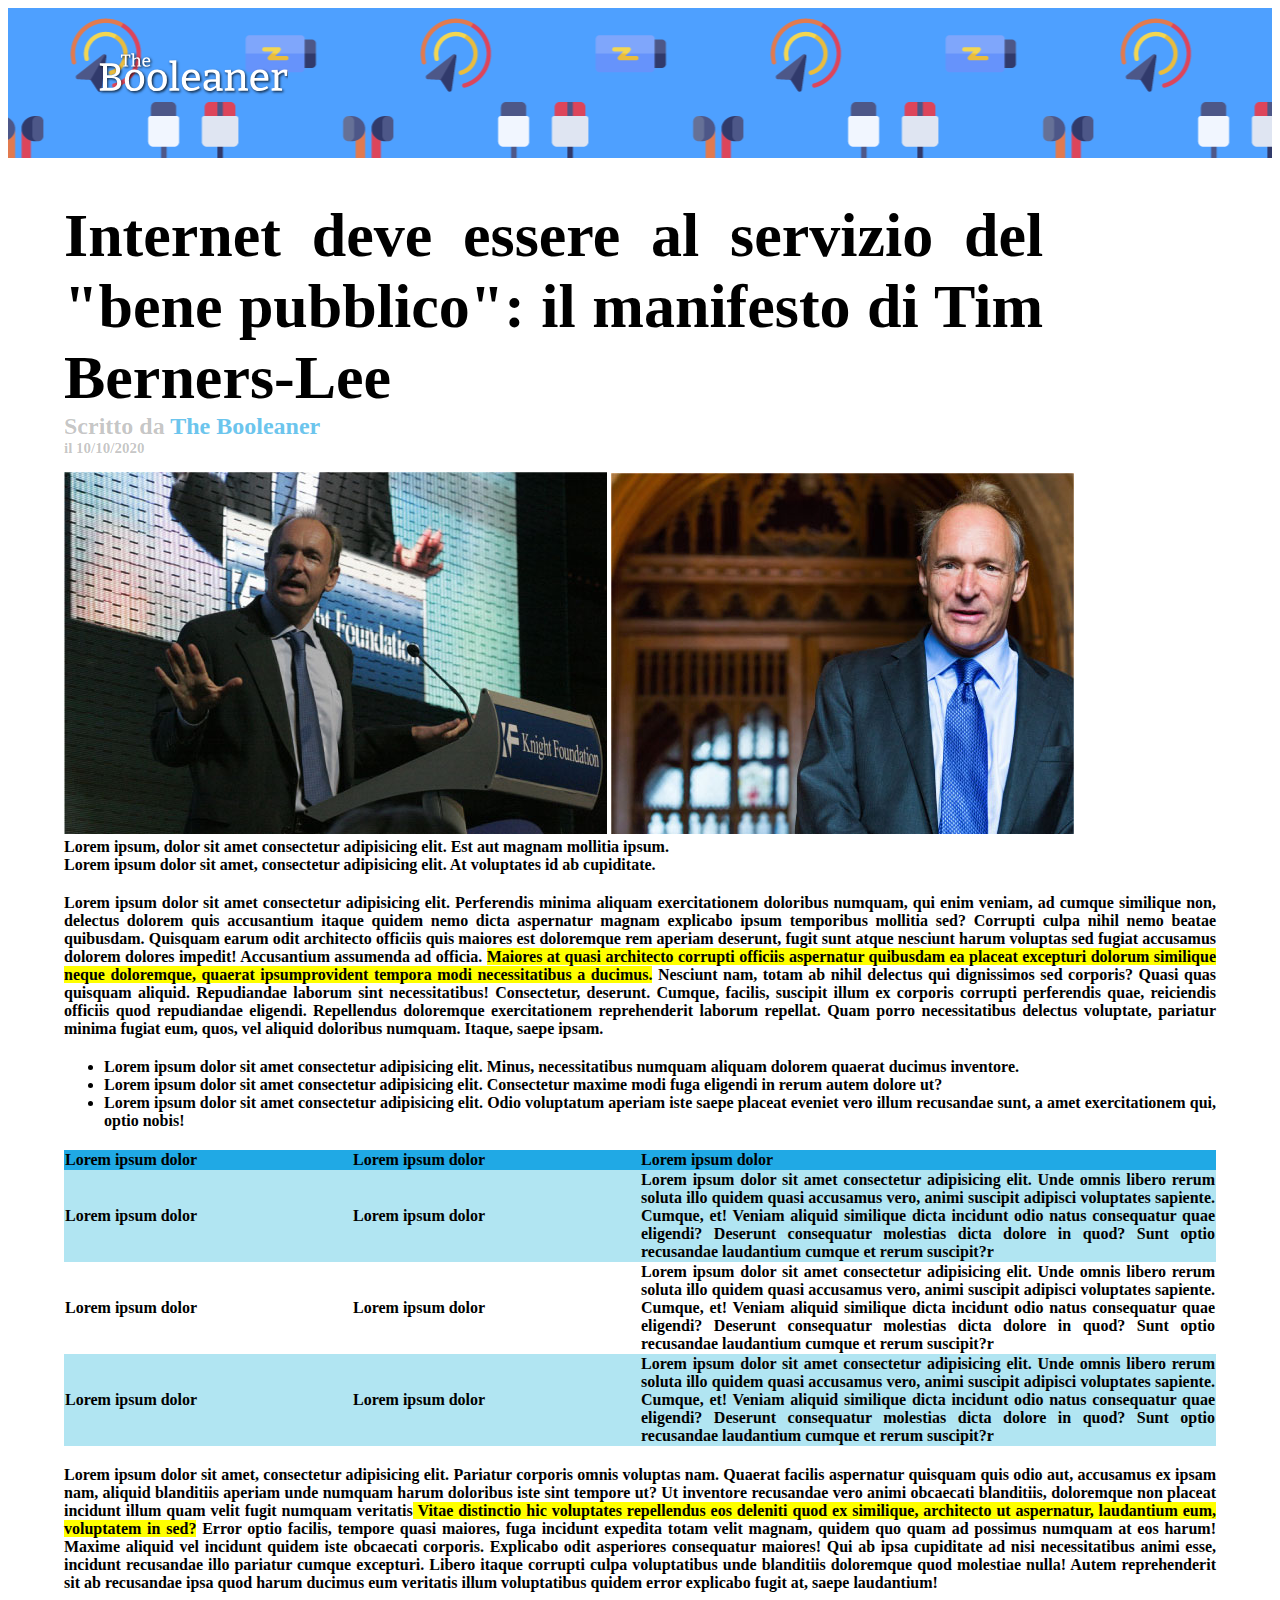
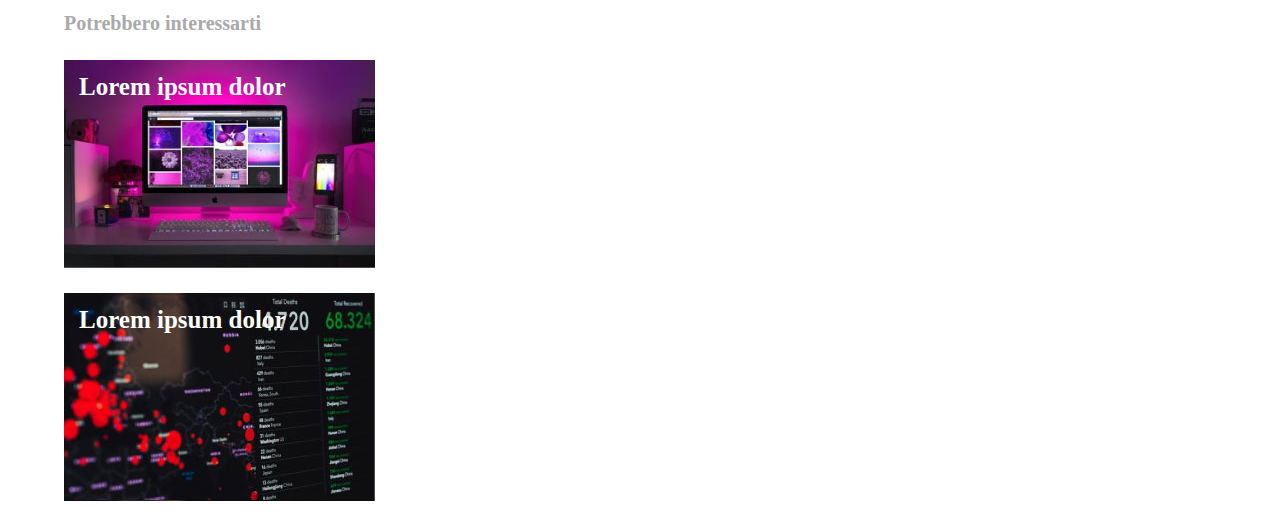
==== index1.html @ 6c1e8e2b "Revision exercise with plus" ====
<!DOCTYPE html>
<html lang="en">
  <head>
    <meta charset="UTF-8" />
    <meta name="viewport" content="width=device-width, initial-scale=1.0" />
    <title>The Booleaner</title>
    <link rel="stylesheet" href="css/style1.css" />
  </head>
  <body>
    <div id="head">
      <img class="logo" src="img/logo.svg" alt="Logo" />
    </div>
    <div id="main-container">
      <!-- Start header -->
      <header>
        <h1>
          Internet deve essere al servizio del "bene pubblico": il manifesto di
          Tim Berners-Lee
        </h1>
        <p class="more">
          Scritto da <span class="author">The Booleaner</span>
          <br />
          <span class="data">il 10/10/2020</span>
        </p>
        <div class="parent">
          <img class="img-one" src="img/tim-1.jpg" alt="Tim talking" />
          <img id="img-two" src="img/tim-2.jpg" alt="Tim photo" />
        </div>
        <p style="margin: 0">
          Lorem ipsum, dolor sit amet consectetur adipisicing elit. Est aut
          magnam mollitia ipsum.
          <br />
          Lorem ipsum dolor sit amet, consectetur adipisicing elit. At
          voluptates id ab cupiditate.
        </p>
      </header>
      <!-- Stop header -->

      <!-- Start main -->

      <!-- First article -->
      <article>
        Lorem ipsum dolor sit amet consectetur adipisicing elit. Perferendis
        minima aliquam exercitationem doloribus numquam, qui enim veniam, ad
        cumque similique non, delectus dolorem quis accusantium itaque quidem
        nemo dicta aspernatur magnam explicabo ipsum temporibus mollitia sed?
        Corrupti culpa nihil nemo beatae quibusdam. Quisquam earum odit
        architecto officiis quis maiores est doloremque rem aperiam deserunt,
        fugit sunt atque nesciunt harum voluptas sed fugiat accusamus dolorem
        dolores impedit! Accusantium assumenda ad officia.
        <span id="evidence">
          Maiores at quasi architecto corrupti officiis aspernatur quibusdam ea
          placeat excepturi dolorum similique neque doloremque, quaerat
          ipsumprovident tempora modi necessitatibus a ducimus.</span
        >
        Nesciunt nam, totam ab nihil delectus qui dignissimos sed corporis?
        Quasi quas quisquam aliquid. Repudiandae laborum sint necessitatibus!
        Consectetur, deserunt. Cumque, facilis, suscipit illum ex corporis
        corrupti perferendis quae, reiciendis officiis quod repudiandae
        eligendi. Repellendus doloremque exercitationem reprehenderit laborum
        repellat. Quam porro necessitatibus delectus voluptate, pariatur minima
        fugiat eum, quos, vel aliquid doloribus numquam. Itaque, saepe ipsam.
      </article>
      <!-- Stop first article -->

      <!-- List -->
      <article>
        <ul>
          <li>
            Lorem ipsum dolor sit amet consectetur adipisicing elit. Minus,
            necessitatibus numquam aliquam dolorem quaerat ducimus inventore.
          </li>
          <li>
            Lorem ipsum dolor sit amet consectetur adipisicing elit. Consectetur
            maxime modi fuga eligendi in rerum autem dolore ut?
          </li>
          <li>
            Lorem ipsum dolor sit amet consectetur adipisicing elit. Odio
            voluptatum aperiam iste saepe placeat eveniet vero illum recusandae
            sunt, a amet exercitationem qui, optio nobis!
          </li>
        </ul>
      </article>
      <!-- Finished list -->

      <!-- Start table -->
      <table cellspacing="0" ;>
        <thead>
          <tr style="background-color: #20a9e5">
            <th style="width: 25%">Lorem ipsum dolor</th>
            <th style="width: 25%">Lorem ipsum dolor</th>
            <th>Lorem ipsum dolor</th>
          </tr>
        </thead>
        <tbody>
          <tr style="background-color: #b1e5f2">
            <td>Lorem ipsum dolor</td>
            <td>Lorem ipsum dolor</td>
            <td>
              Lorem ipsum dolor sit amet consectetur adipisicing elit. Unde
              omnis libero rerum soluta illo quidem quasi accusamus vero, animi
              suscipit adipisci voluptates sapiente. Cumque, et! Veniam aliquid
              similique dicta incidunt odio natus consequatur quae eligendi?
              Deserunt consequatur molestias dicta dolore in quod? Sunt optio
              recusandae laudantium cumque et rerum suscipit?r
            </td>
          </tr>
          <tr>
            <td>Lorem ipsum dolor</td>
            <td>Lorem ipsum dolor</td>
            <td>
              Lorem ipsum dolor sit amet consectetur adipisicing elit. Unde
              omnis libero rerum soluta illo quidem quasi accusamus vero, animi
              suscipit adipisci voluptates sapiente. Cumque, et! Veniam aliquid
              similique dicta incidunt odio natus consequatur quae eligendi?
              Deserunt consequatur molestias dicta dolore in quod? Sunt optio
              recusandae laudantium cumque et rerum suscipit?r
            </td>
          </tr>
          <tr style="background-color: #b1e5f2">
            <td>Lorem ipsum dolor</td>
            <td>Lorem ipsum dolor</td>
            <td>
              Lorem ipsum dolor sit amet consectetur adipisicing elit. Unde
              omnis libero rerum soluta illo quidem quasi accusamus vero, animi
              suscipit adipisci voluptates sapiente. Cumque, et! Veniam aliquid
              similique dicta incidunt odio natus consequatur quae eligendi?
              Deserunt consequatur molestias dicta dolore in quod? Sunt optio
              recusandae laudantium cumque et rerum suscipit?r
            </td>
          </tr>
        </tbody>
      </table>
      <!-- Finished tabel -->

      <!-- Second article -->
      <article>
        Lorem ipsum dolor sit amet, consectetur adipisicing elit. Pariatur
        corporis omnis voluptas nam. Quaerat facilis aspernatur quisquam quis
        odio aut, accusamus ex ipsam nam, aliquid blanditiis aperiam unde
        numquam harum doloribus iste sint tempore ut? Ut inventore recusandae
        vero animi obcaecati blanditiis, doloremque non placeat incidunt illum
        quam velit fugit numquam veritatis<span id="evidence">
          Vitae distinctio hic voluptates repellendus eos deleniti quod ex
          similique, architecto ut aspernatur, laudantium eum, voluptatem in
          sed?</span
        >
        Error optio facilis, tempore quasi maiores, fuga incidunt expedita totam
        velit magnam, quidem quo quam ad possimus numquam at eos harum! Maxime
        aliquid vel incidunt quidem iste obcaecati corporis. Explicabo odit
        asperiores consequatur maiores! Qui ab ipsa cupiditate ad nisi
        necessitatibus animi esse, incidunt recusandae illo pariatur cumque
        excepturi. Libero itaque corrupti culpa voluptatibus unde blanditiis
        doloremque quod molestiae nulla! Autem reprehenderit sit ab recusandae
        ipsa quod harum ducimus eum veritatis illum voluptatibus quidem error
        explicabo fugit at, saepe laudantium!
      </article>

      <!-- Finished second article -->

      <!-- Footer -->
    <footer>
        <h2><strong>Potrebbero interessarti</strong></h3>
            <div id="first-link"><h3 >Lorem ipsum dolor</h3></div>
            <div id="second-link"><h3 >Lorem ipsum dolor</h3></div>
    </footer>
    <!-- Finish footer  -->

    <!-- Stop main -->
    </div>
  </body>
</html>
---- css/style1.css ----
#head {
    width: 100%;
    height: 150px;
    background-image: url(../img/pattern.png);
    background-position-y: 10%;
    background-position-x: 10%;
    background-color: #4ea0ff;
}
.logo {
    width: 15%;
    padding-top: 3.5%;
    padding-left: 90px;
}
#main-container {
    /* Modify for plus */
    width: 90%;
    position: absolute; 
    left: 5%;
    /* Modify for plus */
    text-align: justify;
    font-weight: 800;
}
h1 {
    width: 85%;
    font-size: 62px;
    margin-bottom: 0;
}
.more {
    margin-top: 0;
    margin-bottom: 5px;
    color: rgba(0, 0, 0, 0.24);
    font-size: x-large;
}
.author {
    color: #6cc5ed;
}
.data {
    font-size: 15px;
    position: relative;
    bottom: 8px;
}
.parent {
    margin: 0;
    padding: 0;
    /* Modify for + */
    text-align: left;
    /* Modify for + */
  }
  article {
    margin-top: 20px;
    margin-bottom: 20px;
  }
  #evidence {
    background-color: yellow;
  }
  h2 {
    color: #aaaaaa;
    font-size: 20px;

}
h3 {
    font-size: 25px;
    position: relative;
    left: 15px;
    top: 13px;
}
#first-link {
    color: white;
    background-image: url(../img/monitor.jpg);
    width: 311px;
    height: 208px;
}
#second-link {
    color: white;
    width: 311px;
    height: 208px;
    background-image: url(../img/graph.jpg);
    margin-bottom: 15px;
}
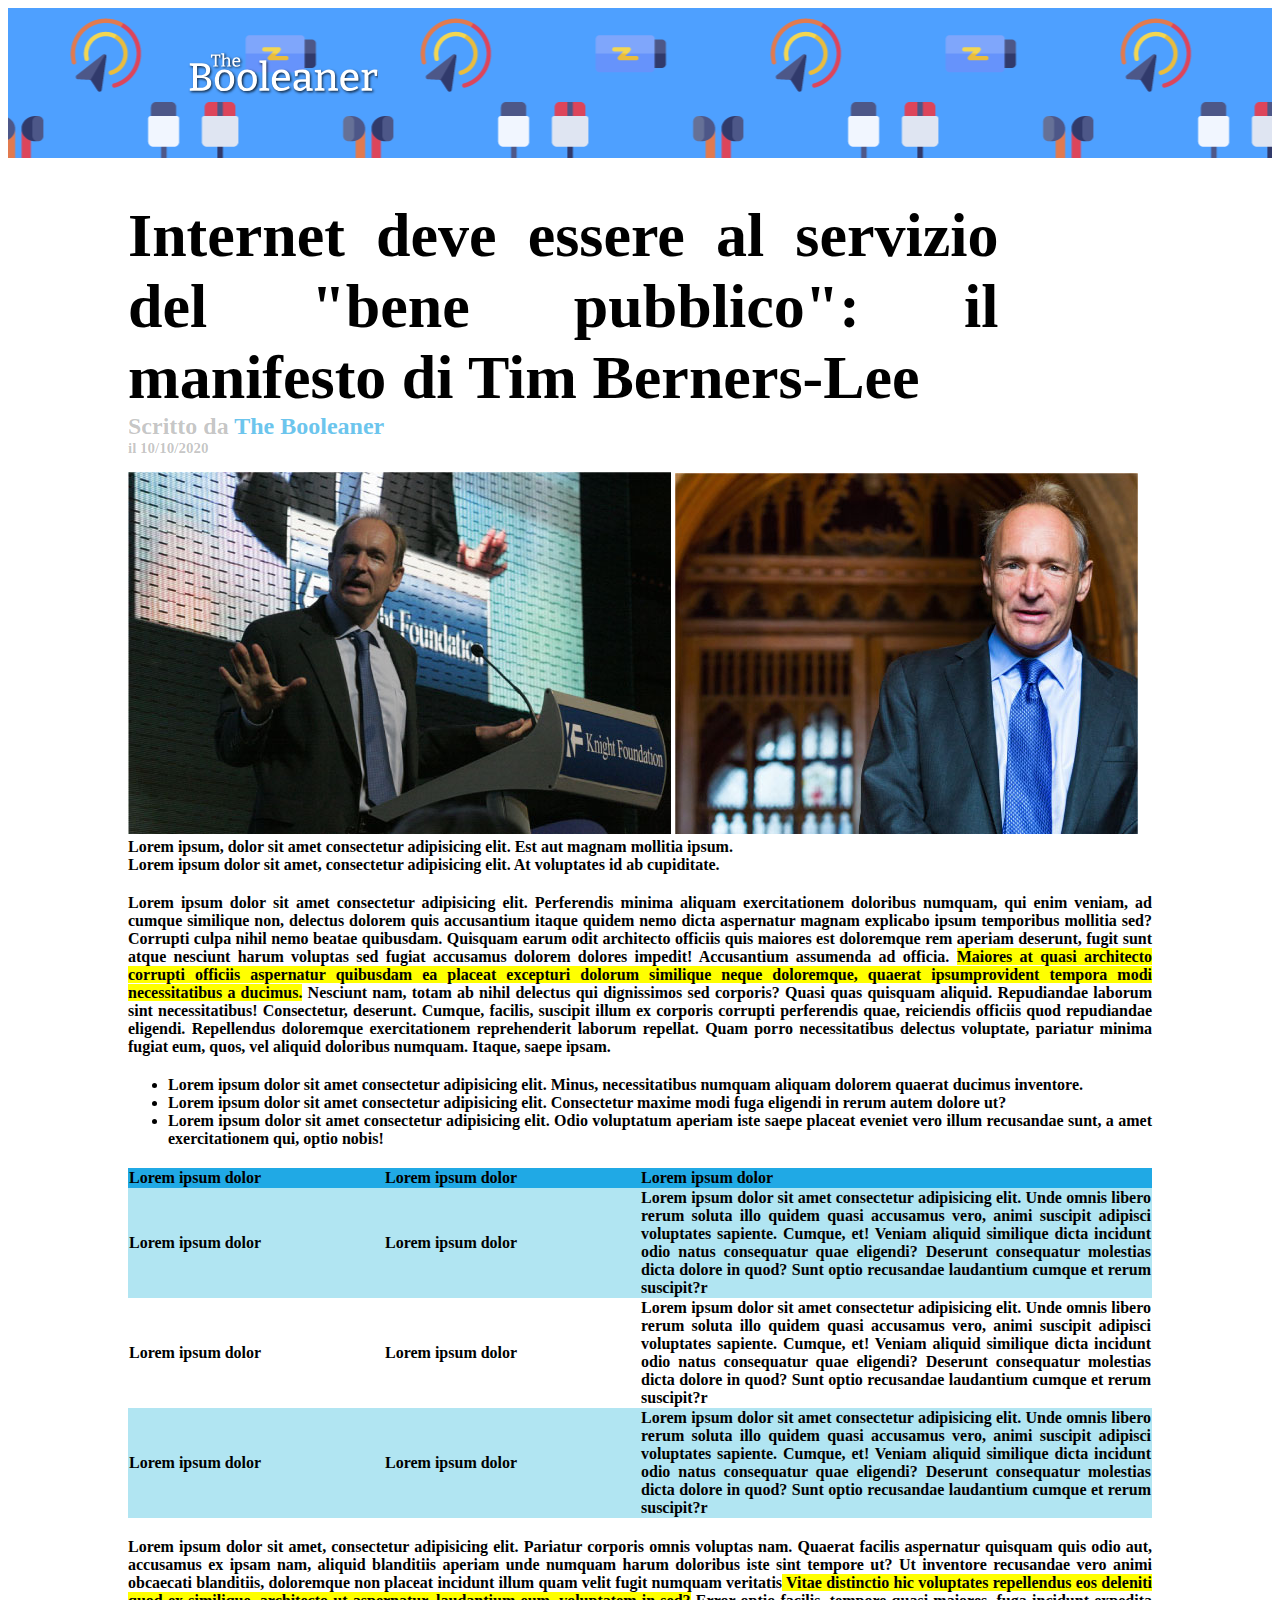
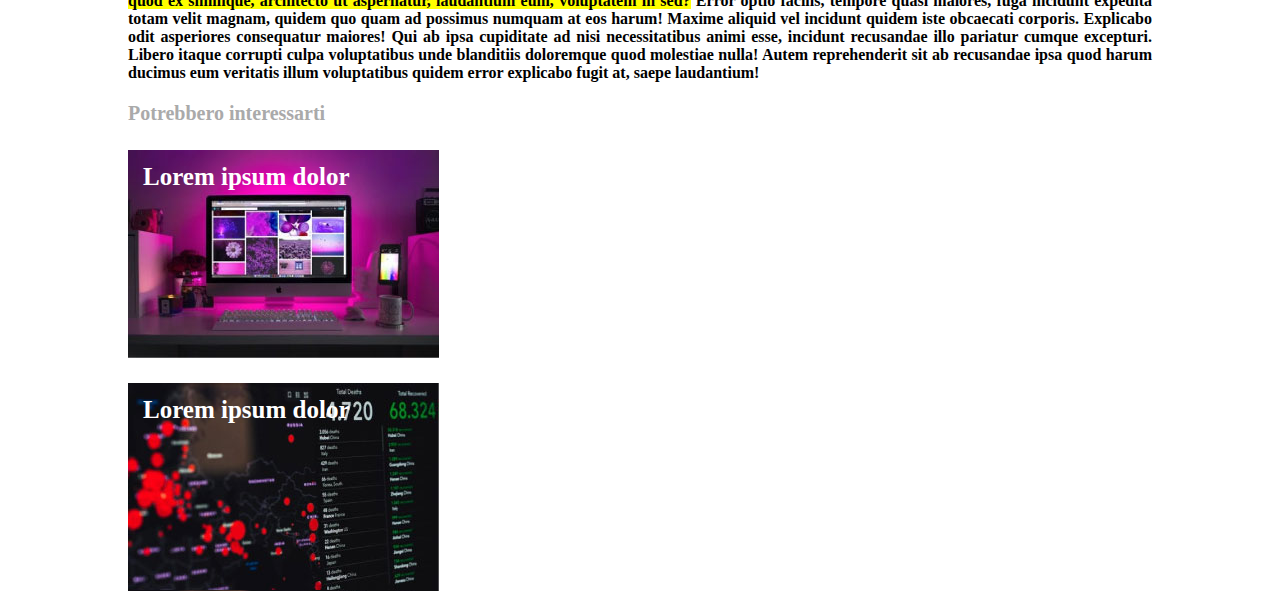
==== commit 903292d9: "Corrections" ====
--- a/index1.html
+++ b/index1.html
@@ -84,7 +84,7 @@
       <!-- Finished list -->
 
       <!-- Start table -->
-      <table cellspacing="0" ;>
+      <table cellspacing="0">
         <thead>
           <tr style="background-color: #20a9e5">
             <th style="width: 25%">Lorem ipsum dolor</th>
@@ -160,7 +160,7 @@
 
       <!-- Footer -->
     <footer>
-        <h2><strong>Potrebbero interessarti</strong></h3>
+        <h2><strong>Potrebbero interessarti</strong></h2>
             <div id="first-link"><h3 >Lorem ipsum dolor</h3></div>
             <div id="second-link"><h3 >Lorem ipsum dolor</h3></div>
     </footer>
--- a/css/style1.css
+++ b/css/style1.css
@@ -9,13 +9,13 @@
 .logo {
     width: 15%;
     padding-top: 3.5%;
-    padding-left: 90px;
+    padding-left: 180px;
 }
 #main-container {
     /* Modify for plus */
-    width: 90%;
+    width: 80%;
     position: absolute; 
-    left: 5%;
+    left: 10%;
     /* Modify for plus */
     text-align: justify;
     font-weight: 800;
